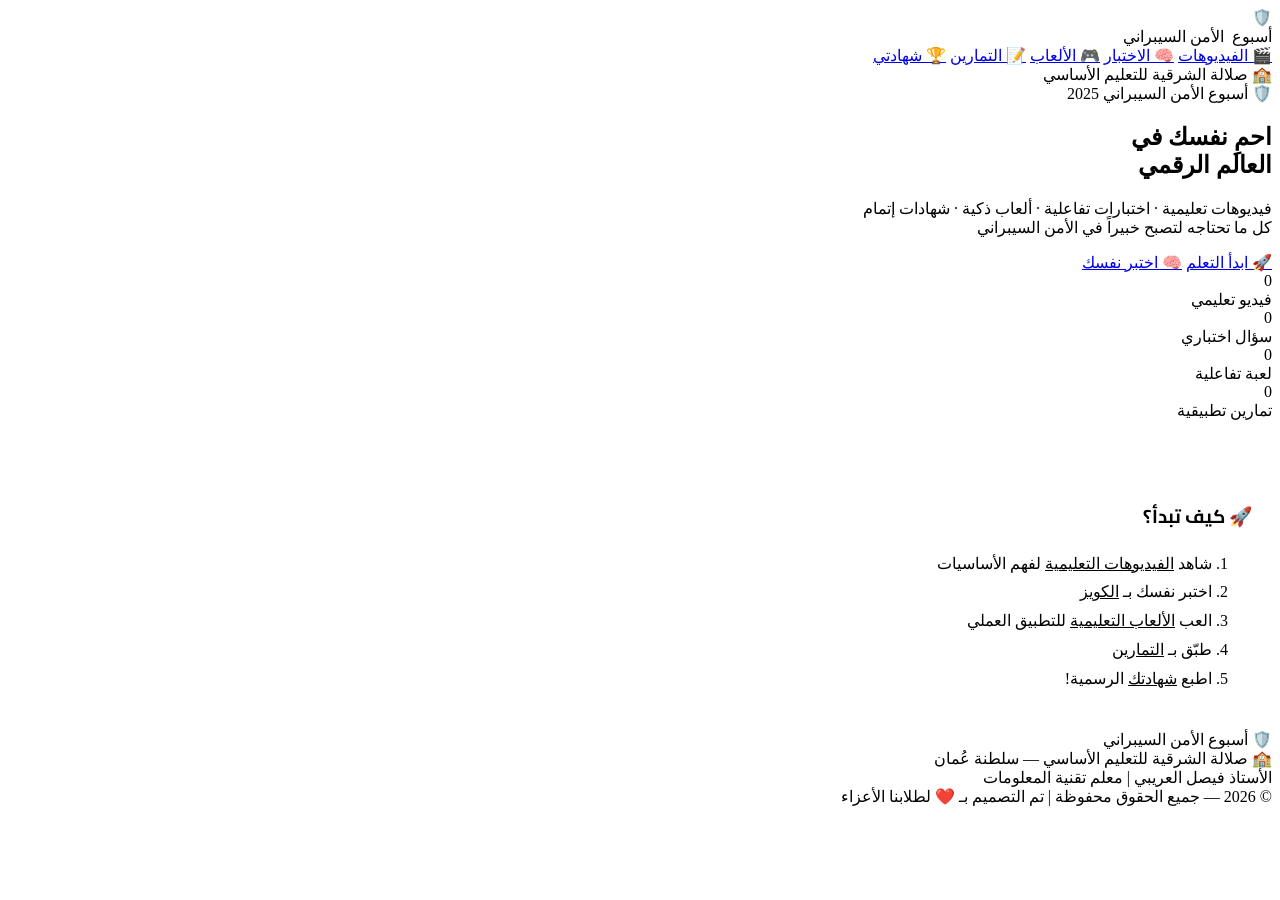
==== index.html @ 2f7398b1 "Create index.html" ====
<!DOCTYPE html>
<html lang="ar" dir="rtl">
<head>
<meta charset="UTF-8">
<meta name="viewport" content="width=device-width, initial-scale=1.0">
<title>أسبوع الأمن السيبراني | صلالة الشرقية للتعليم الأساسي</title>
<link href="https://fonts.googleapis.com/css2?family=Cairo:wght@300;400;600;700;900&family=Tajawal:wght@300;400;500;700;800&display=swap" rel="stylesheet">
<link rel="stylesheet" href="css/style.css">
</head>
<body>

<!-- MATRIX BACKGROUND -->
<div id="matrix-bg"></div>

<!-- NAV -->
<nav>
  <div class="nav-brand">
    <div class="nav-icon">🛡️</div>
    أسبوع <span style="color:var(--green);margin-right:4px"> الأمن السيبراني</span>
  </div>
  <div class="nav-links">
    <a href="pages/videos.html">🎬 الفيديوهات</a>
    <a href="pages/quiz.html">🧠 الاختبار</a>
    <a href="pages/games.html">🎮 الألعاب</a>
    <a href="pages/exercises.html">📝 التمارين</a>
    <a href="pages/certificate.html">🏆 شهادتي</a>
  </div>
  <div class="nav-school">🏫 صلالة الشرقية للتعليم الأساسي</div>
</nav>

<!-- HERO / LANDING -->
<section class="hero">
  <div style="position:relative;z-index:2">
    <div class="hero-badge">🛡️ أسبوع الأمن السيبراني 2025</div>
    <h1>احمِ نفسك في<br><span>العالم الرقمي</span></h1>
    <p class="hero-sub">فيديوهات تعليمية · اختبارات تفاعلية · ألعاب ذكية · شهادات إتمام<br>كل ما تحتاجه لتصبح خبيراً في الأمن السيبراني</p>
    <div class="hero-btns">
      <a href="pages/videos.html" class="btn-primary">🚀 ابدأ التعلم</a>
      <a href="pages/quiz.html" class="btn-secondary">🧠 اختبر نفسك</a>
    </div>
    <div class="hero-stats">
      <div class="stat-box">
        <div class="stat-num" data-target="6">0</div>
        <div class="stat-lbl">فيديو تعليمي</div>
      </div>
      <div class="stat-box">
        <div class="stat-num" data-target="10">0</div>
        <div class="stat-lbl">سؤال اختباري</div>
      </div>
      <div class="stat-box">
        <div class="stat-num" data-target="4">0</div>
        <div class="stat-lbl">لعبة تفاعلية</div>
      </div>
      <div class="stat-box">
        <div class="stat-num" data-target="3">0</div>
        <div class="stat-lbl">تمارين تطبيقية</div>
      </div>
    </div>
    <div style="margin-top:40px;padding:20px;background:var(--card);border:1px solid var(--border);border-radius:var(--r);max-width:800px">
      <h3 style="font-family:'Cairo',sans-serif;font-weight:700;margin-bottom:16px;color:var(--cyan)">🚀 كيف تبدأ؟</h3>
      <ol style="text-align:right;font-size:1rem;color:var(--text2);line-height:1.8">
        <li>شاهد <a href="pages/videos.html" style="color:var(--cyan)">الفيديوهات التعليمية</a> لفهم الأساسيات</li>
        <li>اختبر نفسك بـ <a href="pages/quiz.html" style="color:var(--green)">الكويز</a></li>
        <li>العب <a href="pages/games.html" style="color:var(--orange)">الألعاب التعليمية</a> للتطبيق العملي</li>
        <li>طبّق بـ <a href="pages/exercises.html" style="color:var(--purple)">التمارين</a></li>
        <li>اطبع <a href="pages/certificate.html" style="color:var(--yellow)">شهادتك</a> الرسمية!</li>
      </ol>
    </div>
  </div>
</section>

<!-- FOOTER -->
<footer>
  <div class="footer-logo">🛡️ أسبوع <span>الأمن السيبراني</span></div>
  <div class="footer-school">🏫 صلالة الشرقية للتعليم الأساسي — سلطنة عُمان</div>
  <div class="footer-teacher">الأستاذ فيصل العريبي | معلم تقنية المعلومات</div>
  <div class="footer-copy">© 2026 — جميع الحقوق محفوظة | تم التصميم بـ ❤️ لطلابنا الأعزاء</div>
</footer>

<script src="js/main.js"></script>
</body>
</html>
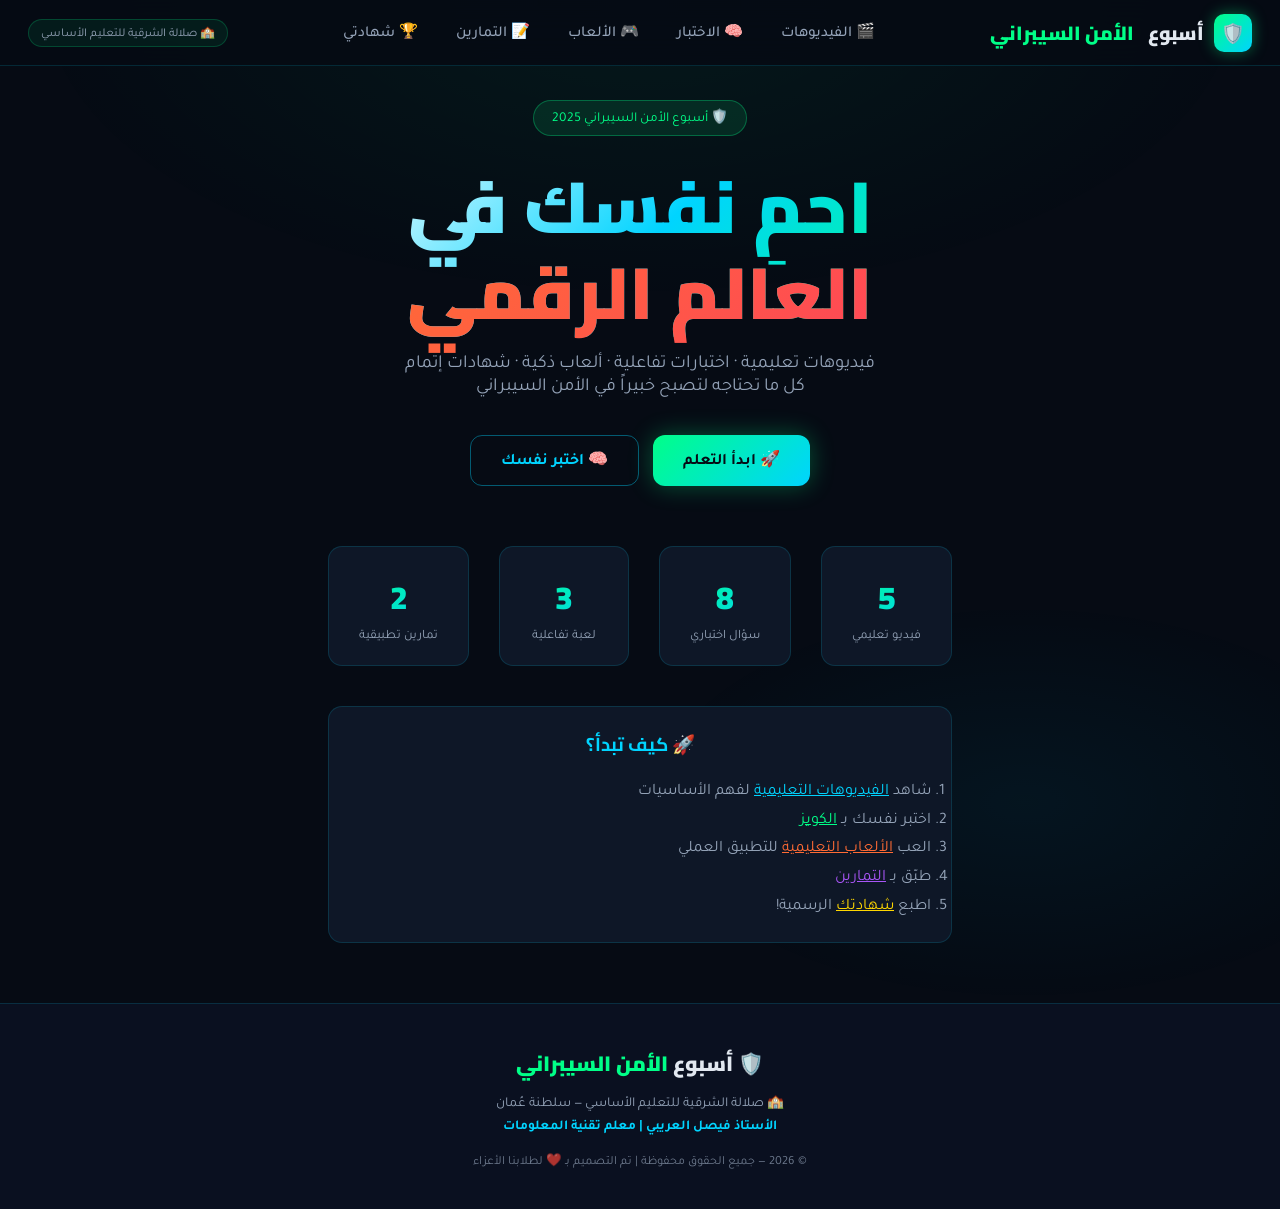
==== commit 011c7d7d: "Create index.html" ====
--- a/index.html
+++ b/index.html
@@ -19,13 +19,17 @@
     <div class="nav-icon">🛡️</div>
     أسبوع <span style="color:var(--green);margin-right:4px"> الأمن السيبراني</span>
   </div>
-  <div class="nav-links">
+
+  <button class="nav-hamburger" id="navToggle">☰</button>
+
+  <div class="nav-links" id="navLinks">
     <a href="pages/videos.html">🎬 الفيديوهات</a>
     <a href="pages/quiz.html">🧠 الاختبار</a>
     <a href="pages/games.html">🎮 الألعاب</a>
     <a href="pages/exercises.html">📝 التمارين</a>
     <a href="pages/certificate.html">🏆 شهادتي</a>
   </div>
+
   <div class="nav-school">🏫 صلالة الشرقية للتعليم الأساسي</div>
 </nav>
 
--- a/css/style.css
+++ b/css/style.css
@@ -0,0 +1,659 @@
+:root {
+  --bg: #060b14;
+  --bg2: #0a1020;
+  --bg3: #0f1929;
+  --card: rgba(15,25,41,0.95);
+  --green: #00ff88;
+  --cyan: #00d4ff;
+  --orange: #ff6b35;
+  --red: #ff4757;
+  --purple: #a855f7;
+  --yellow: #ffd700;
+  --text: #e2e8f0;
+  --text2: #94a3b8;
+  --border: rgba(0,212,255,0.15);
+  --r: 14px;
+}
+*{margin:0;padding:0;box-sizing:border-box}
+html{scroll-behavior:smooth}
+body{
+  background:var(--bg);
+  color:var(--text);
+  font-family:'Tajawal',sans-serif;
+  overflow-x:hidden;
+  min-height:100vh;
+}
+::-webkit-scrollbar{width:5px}
+::-webkit-scrollbar-track{background:var(--bg)}
+::-webkit-scrollbar-thumb{background:var(--cyan);border-radius:3px}
+
+/* ── MATRIX BACKGROUND ── */
+#matrix-bg{
+  position:fixed;inset:0;z-index:0;
+  overflow:hidden;pointer-events:none;
+}
+.matrix-col{
+  position:absolute;top:-100%;
+  font-family:monospace;font-size:14px;
+  color:rgba(0,255,136,0.15);
+  animation:matrix-fall linear infinite;
+  letter-spacing:2px;
+  writing-mode:vertical-lr;
+}
+@keyframes matrix-fall{
+  0%{top:-100%}
+  100%{top:110%}
+}
+
+/* ── PARTICLES ── */
+.particle{
+  position:fixed;border-radius:50%;pointer-events:none;z-index:1;
+  animation:float-particle linear infinite;
+}
+@keyframes float-particle{
+  0%{transform:translateY(100vh) rotate(0deg);opacity:0}
+  10%{opacity:1}
+  90%{opacity:1}
+  100%{transform:translateY(-100px) rotate(720deg);opacity:0}
+}
+
+/* ── NAVBAR ── */
+nav{
+  position:fixed;top:0;left:0;right:0;z-index:999;
+  display:flex;align-items:center;justify-content:space-between;
+  padding:0 28px;height:66px;
+  background:rgba(6,11,20,0.92);
+  backdrop-filter:blur(20px);
+  border-bottom:1px solid var(--border);
+}
+.nav-brand{
+  display:flex;align-items:center;gap:10px;
+  font-family:'Cairo',sans-serif;font-weight:900;font-size:1.2rem;
+}
+.nav-icon{
+  width:38px;height:38px;border-radius:10px;
+  background:linear-gradient(135deg,var(--green),var(--cyan));
+  display:flex;align-items:center;justify-content:center;
+  font-size:1.2rem;
+  box-shadow:0 0 15px rgba(0,255,136,0.4);
+}
+.nav-links{display:flex;gap:6px;align-items:center;flex-wrap:wrap}
+.nav-links a{
+  color:var(--text2);text-decoration:none;
+  padding:8px 16px;border-radius:8px;
+  font-size:.95rem;font-weight:500;
+  transition:.2s;
+}
+.nav-links a:hover{color:var(--cyan);background:rgba(0,212,255,0.08)}
+.nav-school{
+  font-size:.75rem;color:var(--text2);
+  background:rgba(0,255,136,0.07);
+  border:1px solid rgba(0,255,136,0.2);
+  padding:5px 12px;border-radius:20px;
+}
+
+/* ── HAMBURGER ── */
+.nav-hamburger{
+  display:none;
+  background:none;
+  border:1.5px solid rgba(0,212,255,0.3);
+  color:var(--cyan);
+  font-size:1.4rem;
+  cursor:pointer;
+  padding:4px 12px;
+  border-radius:8px;
+  transition:.2s;
+  z-index:1000;
+  line-height:1;
+}
+.nav-hamburger:hover{background:rgba(0,212,255,0.08)}
+
+/* ── HERO ── */
+.hero{
+  position:relative;z-index:2;
+  min-height:100vh;
+  display:flex;align-items:center;justify-content:center;
+  text-align:center;padding:100px 20px 60px;
+  background:
+    radial-gradient(ellipse 80% 50% at 50% 0%, rgba(0,255,136,0.06) 0%, transparent 60%),
+    radial-gradient(ellipse 60% 40% at 80% 80%, rgba(0,212,255,0.05) 0%, transparent 50%);
+}
+.hero-badge{
+  display:inline-flex;align-items:center;gap:8px;
+  background:rgba(0,255,136,0.1);
+  border:1px solid rgba(0,255,136,0.3);
+  padding:7px 18px;border-radius:30px;
+  font-size:.85rem;color:var(--green);
+  margin-bottom:28px;
+  animation:pulse-badge 2s ease infinite;
+}
+@keyframes pulse-badge{
+  0%,100%{box-shadow:0 0 0 0 rgba(0,255,136,0.3)}
+  50%{box-shadow:0 0 0 8px rgba(0,255,136,0)}
+}
+.hero h1{
+  font-family:'Cairo',sans-serif;font-weight:900;
+  font-size:clamp(2.2rem,6vw,4.5rem);
+  line-height:1.2;margin-bottom:16px;
+  background:linear-gradient(135deg,#fff 0%,var(--cyan) 50%,var(--green) 100%);
+  -webkit-background-clip:text;-webkit-text-fill-color:transparent;
+  background-clip:text;
+}
+.hero h1 span{
+  background:linear-gradient(135deg,var(--orange),var(--red));
+  -webkit-background-clip:text;-webkit-text-fill-color:transparent;
+  background-clip:text;
+}
+.hero-sub{
+  font-size:1.15rem;color:var(--text2);max-width:600px;margin:0 auto 36px;
+}
+.hero-btns{display:flex;gap:14px;justify-content:center;flex-wrap:wrap;margin-bottom:60px}
+.btn-primary{
+  background:linear-gradient(135deg,var(--green),var(--cyan));
+  color:#060b14;font-weight:700;font-size:1rem;
+  padding:13px 30px;border-radius:12px;border:none;cursor:pointer;
+  text-decoration:none;display:inline-flex;align-items:center;gap:8px;
+  transition:.25s;box-shadow:0 0 25px rgba(0,255,136,0.3);
+}
+.btn-primary:hover{transform:translateY(-2px);box-shadow:0 0 40px rgba(0,255,136,0.5)}
+.btn-secondary{
+  background:transparent;color:var(--cyan);font-weight:600;font-size:1rem;
+  padding:13px 30px;border-radius:12px;
+  border:1.5px solid rgba(0,212,255,0.4);cursor:pointer;
+  text-decoration:none;display:inline-flex;align-items:center;gap:8px;
+  transition:.25s;
+}
+.btn-secondary:hover{background:rgba(0,212,255,0.08);transform:translateY(-2px)}
+
+/* ── STATS ── */
+.hero-stats{
+  display:flex;gap:30px;justify-content:center;flex-wrap:wrap;
+}
+.stat-box{
+  background:var(--card);border:1px solid var(--border);
+  border-radius:var(--r);padding:20px 30px;text-align:center;
+  min-width:130px;
+}
+.stat-num{
+  font-family:'Cairo',sans-serif;font-weight:900;font-size:2rem;
+  background:linear-gradient(135deg,var(--green),var(--cyan));
+  -webkit-background-clip:text;-webkit-text-fill-color:transparent;
+  background-clip:text;
+}
+.stat-lbl{font-size:.8rem;color:var(--text2);margin-top:2px}
+
+/* ── SECTIONS ── */
+section{position:relative;z-index:2;padding:80px 20px}
+.container{max-width:1100px;margin:0 auto}
+.section-header{text-align:center;margin-bottom:50px}
+.section-tag{
+  display:inline-block;font-size:.8rem;font-weight:600;
+  padding:5px 14px;border-radius:20px;margin-bottom:12px;
+}
+.tag-green{color:var(--green);background:rgba(0,255,136,0.1);border:1px solid rgba(0,255,136,0.25)}
+.tag-cyan{color:var(--cyan);background:rgba(0,212,255,0.1);border:1px solid rgba(0,212,255,0.25)}
+.tag-orange{color:var(--orange);background:rgba(255,107,53,0.1);border:1px solid rgba(255,107,53,0.25)}
+.tag-purple{color:var(--purple);background:rgba(168,85,247,0.1);border:1px solid rgba(168,85,247,0.25)}
+.tag-yellow{color:var(--yellow);background:rgba(255,215,0,0.1);border:1px solid rgba(255,215,0,0.25)}
+
+.section-title{
+  font-family:'Cairo',sans-serif;font-weight:900;
+  font-size:clamp(1.6rem,3.5vw,2.4rem);
+  margin-bottom:10px;
+}
+.section-sub{color:var(--text2);font-size:1rem;max-width:550px;margin:0 auto}
+
+/* ── VIDEOS ── */
+.videos-grid{
+  display:grid;grid-template-columns:repeat(auto-fill,minmax(300px,1fr));gap:20px;
+}
+.video-card{
+  background:var(--card);border:1px solid var(--border);
+  border-radius:var(--r);overflow:hidden;
+  transition:.3s;cursor:pointer;
+}
+.video-card:hover{transform:translateY(-5px);border-color:var(--cyan);box-shadow:0 10px 40px rgba(0,212,255,0.15)}
+.video-thumb{
+  position:relative;padding-top:56.25%;overflow:hidden;
+  background:linear-gradient(135deg,#0a1528,#0d2040);
+}
+.video-thumb-inner{
+  position:absolute;inset:0;display:flex;align-items:center;justify-content:center;
+  font-size:3.5rem;flex-direction:column;gap:10px;
+}
+.play-btn{
+  width:54px;height:54px;border-radius:50%;
+  background:rgba(0,255,136,0.9);
+  display:flex;align-items:center;justify-content:center;
+  font-size:1.2rem;color:#060b14;
+  transition:.2s;box-shadow:0 0 20px rgba(0,255,136,0.4);
+}
+.video-card:hover .play-btn{transform:scale(1.1);box-shadow:0 0 35px rgba(0,255,136,0.6)}
+.video-duration{
+  position:absolute;bottom:10px;left:10px;
+  background:rgba(0,0,0,0.8);color:#fff;
+  font-size:.75rem;padding:3px 8px;border-radius:5px;
+}
+.video-grade{
+  position:absolute;top:10px;right:10px;
+  font-size:.72rem;font-weight:700;padding:4px 10px;border-radius:20px;
+}
+.grade5{background:rgba(255,107,53,0.25);color:var(--orange);border:1px solid rgba(255,107,53,0.4)}
+.grade7{background:rgba(0,212,255,0.2);color:var(--cyan);border:1px solid rgba(0,212,255,0.4)}
+.grade9{background:rgba(168,85,247,0.2);color:var(--purple);border:1px solid rgba(168,85,247,0.4)}
+
+.video-info{padding:16px}
+.video-title{font-weight:700;font-size:.95rem;margin-bottom:6px;line-height:1.5}
+.video-meta{display:flex;align-items:center;gap:10px;font-size:.8rem;color:var(--text2)}
+.video-progress{
+  height:3px;background:rgba(255,255,255,0.08);border-radius:2px;margin-top:12px;
+}
+.video-progress-bar{height:100%;border-radius:2px;background:linear-gradient(90deg,var(--green),var(--cyan))}
+
+/* ── VIDEO MODAL ── */
+.modal-overlay{
+  display:none;
+  position:fixed;inset:0;
+  background:rgba(0,0,0,0.85);
+  z-index:9999;
+  align-items:center;
+  justify-content:center;
+  padding:20px;
+}
+.modal-overlay.active{display:flex}
+.modal-box{
+  background:var(--bg2);
+  border:1px solid var(--border);
+  border-radius:20px;
+  width:100%;
+  max-width:760px;
+  overflow:hidden;
+  max-height:90vh;
+  overflow-y:auto;
+}
+.modal-header{
+  display:flex;align-items:center;justify-content:space-between;
+  padding:16px 20px;
+  border-bottom:1px solid var(--border);
+  position:sticky;top:0;
+  background:var(--bg2);
+  z-index:2;
+}
+.modal-title{font-weight:700;font-size:1rem}
+.modal-close{
+  background:rgba(255,71,87,0.15);border:none;color:var(--red);
+  width:32px;height:32px;border-radius:8px;cursor:pointer;font-size:1rem;
+  display:flex;align-items:center;justify-content:center;
+  flex-shrink:0;
+}
+.modal-close:hover{background:rgba(255,71,87,0.3)}
+.modal-video{
+  background:#000;
+  line-height:0;
+  overflow:hidden;
+}
+.modal-video iframe{
+  width:100%;
+  height:430px;
+  display:block;
+  border:none;
+}
+.modal-body{padding:14px 20px}
+
+/* ── QUIZ ── */
+.quiz-wrapper{max-width:700px;margin:0 auto}
+.quiz-progress-bar-wrap{
+  background:rgba(255,255,255,0.07);border-radius:10px;height:8px;margin-bottom:30px;overflow:hidden;
+}
+.quiz-progress-fill{
+  height:100%;border-radius:10px;
+  background:linear-gradient(90deg,var(--green),var(--cyan));
+  transition:.4s ease;
+}
+.quiz-q-counter{font-size:.85rem;color:var(--text2);margin-bottom:8px;text-align:center}
+.quiz-question{
+  background:var(--card);border:1px solid var(--border);
+  border-radius:20px;padding:30px;
+}
+.quiz-q-text{
+  font-family:'Cairo',sans-serif;font-weight:700;font-size:1.15rem;
+  line-height:1.6;margin-bottom:24px;text-align:center;
+}
+.quiz-q-emoji{font-size:2.5rem;text-align:center;margin-bottom:14px}
+.quiz-options{display:grid;grid-template-columns:1fr 1fr;gap:12px}
+.quiz-opt{
+  background:rgba(255,255,255,0.04);border:1.5px solid rgba(255,255,255,0.1);
+  border-radius:12px;padding:14px 18px;
+  font-size:.95rem;font-weight:500;cursor:pointer;
+  transition:.2s;text-align:right;
+  display:flex;align-items:center;gap:10px;
+}
+.quiz-opt:hover:not(:disabled){
+  border-color:var(--cyan);background:rgba(0,212,255,0.08);
+  transform:translateY(-2px);
+}
+.quiz-opt.correct{border-color:var(--green)!important;background:rgba(0,255,136,0.12)!important;color:var(--green)}
+.quiz-opt.wrong{border-color:var(--red)!important;background:rgba(255,71,87,0.12)!important;color:var(--red)}
+.quiz-opt:disabled{cursor:default}
+.quiz-feedback{
+  text-align:center;margin-top:20px;padding:14px;
+  border-radius:12px;font-weight:600;display:none;
+}
+.quiz-feedback.show{display:block}
+.quiz-feedback.ok{background:rgba(0,255,136,0.1);color:var(--green);border:1px solid rgba(0,255,136,0.3)}
+.quiz-feedback.bad{background:rgba(255,71,87,0.1);color:var(--red);border:1px solid rgba(255,71,87,0.3)}
+.quiz-nav{display:flex;justify-content:space-between;margin-top:24px;gap:12px}
+.quiz-nav button{
+  flex:1;padding:12px;border-radius:10px;border:none;cursor:pointer;
+  font-family:'Tajawal',sans-serif;font-weight:700;font-size:.95rem;
+  transition:.2s;
+}
+.btn-next{background:linear-gradient(135deg,var(--green),var(--cyan));color:#060b14}
+.btn-next:hover{transform:translateY(-2px);box-shadow:0 5px 20px rgba(0,255,136,0.3)}
+.quiz-score-box{
+  background:var(--card);border:1px solid var(--border);
+  border-radius:20px;padding:40px;text-align:center;display:none;
+}
+.quiz-score-box.show{display:block}
+.score-circle{
+  width:120px;height:120px;border-radius:50%;
+  border:4px solid var(--green);
+  display:flex;flex-direction:column;align-items:center;justify-content:center;
+  margin:0 auto 20px;
+  box-shadow:0 0 30px rgba(0,255,136,0.3);
+}
+.score-num{font-size:2.2rem;font-weight:900;color:var(--green)}
+.score-total{font-size:.85rem;color:var(--text2)}
+.score-msg{font-size:1.1rem;font-weight:700;margin-bottom:8px}
+.score-sub{font-size:.9rem;color:var(--text2);margin-bottom:24px}
+
+/* ── GAME ── */
+.game-section{background:linear-gradient(180deg,var(--bg) 0%,var(--bg2) 100%)}
+.game-grid{display:grid;grid-template-columns:repeat(auto-fill,minmax(260px,1fr));gap:18px}
+.game-card{
+  background:var(--card);border:1px solid var(--border);
+  border-radius:var(--r);padding:24px;text-align:center;
+  cursor:pointer;transition:.3s;
+}
+.game-card:hover{transform:translateY(-5px)}
+.game-card.green-hover:hover{border-color:var(--green);box-shadow:0 8px 30px rgba(0,255,136,0.15)}
+.game-card.cyan-hover:hover{border-color:var(--cyan);box-shadow:0 8px 30px rgba(0,212,255,0.15)}
+.game-card.orange-hover:hover{border-color:var(--orange);box-shadow:0 8px 30px rgba(255,107,53,0.15)}
+.game-card.purple-hover:hover{border-color:var(--purple);box-shadow:0 8px 30px rgba(168,85,247,0.15)}
+.game-icon{font-size:3rem;margin-bottom:14px}
+.game-title{font-family:'Cairo',sans-serif;font-weight:700;font-size:1.05rem;margin-bottom:8px}
+.game-desc{font-size:.85rem;color:var(--text2);line-height:1.6;margin-bottom:16px}
+.game-badge{
+  display:inline-block;font-size:.75rem;font-weight:600;
+  padding:4px 12px;border-radius:20px;
+}
+
+/* ── MATCH GAME ── */
+.match-game{max-width:800px;margin:0 auto;display:none}
+.match-game.active{display:block}
+.match-instructions{
+  text-align:center;color:var(--text2);margin-bottom:24px;font-size:.9rem;
+}
+.match-grid{display:grid;grid-template-columns:1fr 1fr;gap:30px}
+.match-col h4{
+  font-family:'Cairo',sans-serif;font-weight:700;
+  margin-bottom:14px;font-size:.95rem;
+  text-align:center;padding:8px;border-radius:8px;
+}
+.match-col:first-child h4{background:rgba(0,255,136,0.08);color:var(--green)}
+.match-col:last-child h4{background:rgba(0,212,255,0.08);color:var(--cyan)}
+.match-item{
+  background:rgba(255,255,255,0.04);border:1.5px solid rgba(255,255,255,0.1);
+  border-radius:10px;padding:12px 16px;margin-bottom:10px;
+  cursor:pointer;transition:.2s;font-size:.9rem;text-align:center;
+}
+.match-item:hover{border-color:var(--cyan);background:rgba(0,212,255,0.07)}
+.match-item.selected{border-color:var(--yellow);background:rgba(255,215,0,0.1);color:var(--yellow)}
+.match-item.matched{border-color:var(--green);background:rgba(0,255,136,0.1);color:var(--green);cursor:default}
+.match-item.wrong-flash{border-color:var(--red);background:rgba(255,71,87,0.1);animation:flash .3s}
+@keyframes flash{0%,100%{opacity:1}50%{opacity:.4}}
+.match-score{text-align:center;margin-top:20px;font-size:1rem;color:var(--text2)}
+.match-score span{color:var(--green);font-weight:700}
+
+/* ── EXERCISES ── */
+.exercises-list{display:flex;flex-direction:column;gap:16px;max-width:750px;margin:0 auto}
+.exercise-card{
+  background:var(--card);border:1px solid var(--border);
+  border-radius:var(--r);overflow:hidden;
+}
+.exercise-header{
+  display:flex;align-items:center;gap:14px;padding:18px 20px;cursor:pointer;transition:.2s;
+}
+.exercise-header:hover{background:rgba(255,255,255,0.03)}
+.exercise-num{
+  width:36px;height:36px;border-radius:10px;flex-shrink:0;
+  display:flex;align-items:center;justify-content:center;
+  font-weight:700;font-size:.9rem;
+}
+.exercise-info{flex:1}
+.exercise-title{font-weight:700;font-size:.95rem;margin-bottom:3px}
+.exercise-type{font-size:.78rem;color:var(--text2)}
+.exercise-arrow{font-size:.9rem;color:var(--text2);transition:.3s}
+.exercise-card.open .exercise-arrow{transform:rotate(90deg)}
+.exercise-body{display:none;padding:0 20px 20px;border-top:1px solid var(--border)}
+.exercise-card.open .exercise-body{display:block}
+
+.drag-instruction{font-size:.85rem;color:var(--text2);margin:16px 0 12px;text-align:center}
+.drag-items{display:flex;flex-wrap:wrap;gap:8px;justify-content:center;margin-bottom:20px}
+.drag-item{
+  background:rgba(0,212,255,0.1);border:1.5px solid rgba(0,212,255,0.3);
+  color:var(--cyan);border-radius:8px;padding:7px 14px;
+  font-size:.85rem;cursor:grab;transition:.2s;user-select:none;
+}
+.drag-item:hover{background:rgba(0,212,255,0.18);transform:scale(1.05)}
+.drag-item.dragging{opacity:.4;cursor:grabbing}
+.drop-zones{display:flex;flex-direction:column;gap:10px}
+.drop-zone{
+  border:1.5px dashed rgba(255,255,255,0.15);border-radius:10px;
+  padding:12px 16px;min-height:50px;
+  display:flex;align-items:center;gap:10px;
+  transition:.2s;font-size:.9rem;
+}
+.drop-zone.drag-over{border-color:var(--cyan);background:rgba(0,212,255,0.06)}
+.drop-zone.correct-drop{border-color:var(--green);background:rgba(0,255,136,0.07)}
+.drop-zone.wrong-drop{border-color:var(--red);background:rgba(255,71,87,0.07)}
+.drop-label{color:var(--text2);font-size:.85rem;min-width:120px}
+.drop-slot{
+  flex:1;border:1px dashed rgba(255,255,255,0.1);border-radius:6px;
+  min-height:36px;display:flex;align-items:center;padding:0 10px;
+  color:var(--text2);font-size:.85rem;
+}
+.drop-slot .drag-item{cursor:default;margin:0}
+
+.fill-blank-row{display:flex;align-items:center;flex-wrap:wrap;gap:8px;margin-bottom:14px;font-size:.95rem}
+.blank-input{
+  background:rgba(255,255,255,0.06);border:1.5px solid rgba(255,255,255,0.15);
+  color:var(--text);border-radius:8px;padding:6px 12px;
+  font-family:'Tajawal',sans-serif;font-size:.9rem;width:140px;text-align:center;
+  transition:.2s;
+}
+.blank-input:focus{outline:none;border-color:var(--cyan)}
+.blank-input.correct{border-color:var(--green);background:rgba(0,255,136,0.08)}
+.blank-input.wrong{border-color:var(--red);background:rgba(255,71,87,0.08)}
+
+.check-btn{
+  background:linear-gradient(135deg,var(--cyan),var(--purple));
+  color:#fff;border:none;padding:10px 22px;border-radius:10px;
+  font-family:'Tajawal',sans-serif;font-weight:700;cursor:pointer;
+  font-size:.9rem;margin-top:14px;transition:.2s;display:block;
+}
+.check-btn:hover{transform:translateY(-2px);box-shadow:0 5px 20px rgba(0,212,255,0.3)}
+.exercise-result{
+  margin-top:12px;padding:10px 14px;border-radius:8px;
+  font-size:.88rem;font-weight:600;display:none;
+}
+.exercise-result.show{display:block}
+.exercise-result.ok{background:rgba(0,255,136,0.1);color:var(--green);border:1px solid rgba(0,255,136,0.3)}
+.exercise-result.bad{background:rgba(255,71,87,0.1);color:var(--red);border:1px solid rgba(255,71,87,0.3)}
+
+/* ── CERTIFICATE ── */
+.cert-section{background:radial-gradient(ellipse 80% 60% at 50% 50%,rgba(0,255,136,0.04),transparent)}
+.cert-form-wrapper{max-width:500px;margin:0 auto 40px}
+.cert-form{
+  background:var(--card);border:1px solid var(--border);
+  border-radius:20px;padding:30px;
+}
+.cert-form h3{font-family:'Cairo',sans-serif;font-weight:700;margin-bottom:20px;text-align:center}
+.form-group{margin-bottom:16px}
+.form-group label{display:block;font-size:.85rem;color:var(--text2);margin-bottom:7px;font-weight:500}
+.form-group input,.form-group select{
+  width:100%;background:rgba(255,255,255,0.05);
+  border:1.5px solid rgba(255,255,255,0.12);
+  color:var(--text);border-radius:10px;padding:11px 14px;
+  font-family:'Tajawal',sans-serif;font-size:.95rem;transition:.2s;
+}
+.form-group input:focus,.form-group select:focus{
+  outline:none;border-color:var(--green);background:rgba(0,255,136,0.04);
+}
+.form-group select option{background:var(--bg2);color:var(--text)}
+.generate-btn{
+  width:100%;background:linear-gradient(135deg,var(--green),var(--cyan));
+  color:#060b14;border:none;padding:13px;border-radius:12px;
+  font-family:'Cairo',sans-serif;font-weight:900;font-size:1rem;cursor:pointer;
+  transition:.2s;margin-top:8px;
+}
+.generate-btn:hover{transform:translateY(-2px);box-shadow:0 8px 30px rgba(0,255,136,0.3)}
+
+/* ── CERTIFICATE DESIGN ── */
+.certificate-preview{display:none;max-width:780px;margin:0 auto}
+.certificate-preview.show{display:block}
+#cert-canvas-wrap{
+  background:linear-gradient(135deg,#020810,#050f20);
+  border:2px solid rgba(0,255,136,0.3);
+  border-radius:20px;padding:40px;text-align:center;
+  position:relative;overflow:hidden;
+  box-shadow:0 0 60px rgba(0,255,136,0.1);
+  margin-bottom:20px;
+}
+#cert-canvas-wrap::before{
+  content:'';position:absolute;inset:0;
+  background:
+    radial-gradient(ellipse 50% 40% at 50% 0%,rgba(0,255,136,0.08),transparent),
+    radial-gradient(ellipse 40% 30% at 100% 100%,rgba(0,212,255,0.06),transparent);
+  pointer-events:none;
+}
+.cert-corner{position:absolute;width:60px;height:60px;border-color:rgba(0,255,136,0.4);border-style:solid}
+.cert-corner.tl{top:15px;right:15px;border-width:2px 0 0 2px}
+.cert-corner.tr{top:15px;left:15px;border-width:2px 2px 0 0}
+.cert-corner.bl{bottom:15px;right:15px;border-width:0 0 2px 2px}
+.cert-corner.br{bottom:15px;left:15px;border-width:0 2px 2px 0}
+.cert-school-name{font-size:.8rem;color:var(--cyan);letter-spacing:2px;margin-bottom:14px;text-transform:uppercase}
+.cert-logo-big{font-size:3rem;margin-bottom:10px}
+.cert-title-ar{font-family:'Cairo',sans-serif;font-weight:900;font-size:1.1rem;color:var(--text2);margin-bottom:6px}
+.cert-main-title{
+  font-family:'Cairo',sans-serif;font-weight:900;
+  font-size:clamp(1.8rem,4vw,2.8rem);
+  background:linear-gradient(135deg,var(--green),var(--cyan),var(--yellow));
+  -webkit-background-clip:text;-webkit-text-fill-color:transparent;
+  background-clip:text;margin-bottom:20px;
+}
+.cert-divider{width:200px;height:2px;margin:0 auto 20px;background:linear-gradient(90deg,transparent,var(--green),transparent)}
+.cert-presented-to{font-size:.9rem;color:var(--text2);margin-bottom:8px}
+.cert-student-name{
+  font-family:'Cairo',sans-serif;font-weight:900;
+  font-size:clamp(1.6rem,3.5vw,2.4rem);
+  color:#fff;margin-bottom:6px;
+}
+.cert-student-grade{font-size:.9rem;color:var(--text2);margin-bottom:20px}
+.cert-body-text{font-size:.9rem;color:var(--text2);max-width:500px;margin:0 auto 20px;line-height:1.8}
+.cert-topic{
+  display:inline-block;
+  background:rgba(0,255,136,0.1);border:1px solid rgba(0,255,136,0.3);
+  color:var(--green);padding:6px 20px;border-radius:20px;
+  font-weight:600;font-size:.9rem;margin-bottom:24px;
+}
+.cert-footer{
+  display:flex;justify-content:space-between;align-items:flex-end;
+  margin-top:24px;padding-top:20px;border-top:1px solid rgba(255,255,255,0.08);
+  flex-wrap:wrap;gap:14px;
+}
+.cert-seal{
+  width:70px;height:70px;border-radius:50%;
+  border:2px solid rgba(255,215,0,0.4);
+  background:radial-gradient(circle,rgba(255,215,0,0.1),transparent);
+  display:flex;flex-direction:column;align-items:center;justify-content:center;font-size:1.5rem;
+}
+.cert-date{font-size:.8rem;color:var(--text2);text-align:center}
+.cert-teacher{text-align:center}
+.cert-teacher-name{font-weight:700;font-size:.9rem;color:var(--green)}
+.cert-teacher-title{font-size:.75rem;color:var(--text2)}
+.cert-badge-row{display:flex;justify-content:center;gap:16px;margin:16px 0;flex-wrap:wrap}
+.cert-badge{
+  background:rgba(255,255,255,0.05);border:1px solid rgba(255,255,255,0.1);
+  border-radius:8px;padding:8px 14px;font-size:.8rem;
+  display:flex;align-items:center;gap:6px;
+}
+.cert-actions{display:flex;gap:14px;justify-content:center}
+.cert-download-btn{
+  background:linear-gradient(135deg,var(--green),var(--cyan));
+  color:#060b14;border:none;padding:12px 28px;border-radius:10px;
+  font-family:'Tajawal',sans-serif;font-weight:700;cursor:pointer;
+  font-size:.95rem;transition:.2s;display:flex;align-items:center;gap:8px;
+}
+.cert-download-btn:hover{transform:translateY(-2px);box-shadow:0 8px 25px rgba(0,255,136,0.3)}
+.cert-print-btn{
+  background:transparent;color:var(--cyan);
+  border:1.5px solid rgba(0,212,255,0.4);
+  padding:12px 28px;border-radius:10px;
+  font-family:'Tajawal',sans-serif;font-weight:700;cursor:pointer;
+  font-size:.95rem;transition:.2s;display:flex;align-items:center;gap:8px;
+}
+.cert-print-btn:hover{background:rgba(0,212,255,0.08)}
+
+/* ── FOOTER ── */
+footer{
+  position:relative;z-index:2;
+  background:var(--bg2);border-top:1px solid var(--border);
+  padding:40px 20px;text-align:center;
+}
+.footer-logo{font-family:'Cairo',sans-serif;font-weight:900;font-size:1.3rem;margin-bottom:10px}
+.footer-logo span{color:var(--green)}
+.footer-school{font-size:.85rem;color:var(--text2);margin-bottom:6px}
+.footer-teacher{font-size:.85rem;color:var(--cyan);font-weight:600}
+.footer-copy{font-size:.78rem;color:var(--text2);margin-top:16px;opacity:.7}
+
+/* ── UTILITIES ── */
+.hidden{display:none!important}
+.glow-green{box-shadow:0 0 25px rgba(0,255,136,0.2)}
+.fade-in{opacity:0;transform:translateY(24px);transition:.6s ease}
+.fade-in.visible{opacity:1;transform:translateY(0)}
+
+/* ── RESPONSIVE MOBILE ── */
+@media(max-width:768px){
+  nav{padding:0 16px}
+  .nav-school{display:none}
+  .nav-hamburger{display:block}
+  .nav-links{
+    display:none;
+    flex-direction:column;
+    position:fixed;
+    top:66px;right:0;left:0;
+    background:rgba(6,11,20,0.98);
+    backdrop-filter:blur(20px);
+    border-bottom:1px solid var(--border);
+    padding:12px 16px;
+    z-index:998;
+    gap:4px;
+  }
+  .nav-links.open{display:flex}
+  .nav-links a{
+    display:block;
+    padding:12px 16px;
+    border-radius:10px;
+    font-size:1rem;
+    border-bottom:1px solid rgba(255,255,255,0.04);
+  }
+  .nav-links a:last-child{border-bottom:none}
+  .modal-video iframe{height:220px}
+  .modal-box{border-radius:14px}
+  .quiz-options{grid-template-columns:1fr}
+  .match-grid{grid-template-columns:1fr}
+  .cert-footer{justify-content:center;flex-direction:column;gap:20px}
+  .hero-btns{flex-direction:column;align-items:center}
+  .videos-grid{grid-template-columns:1fr}
+}
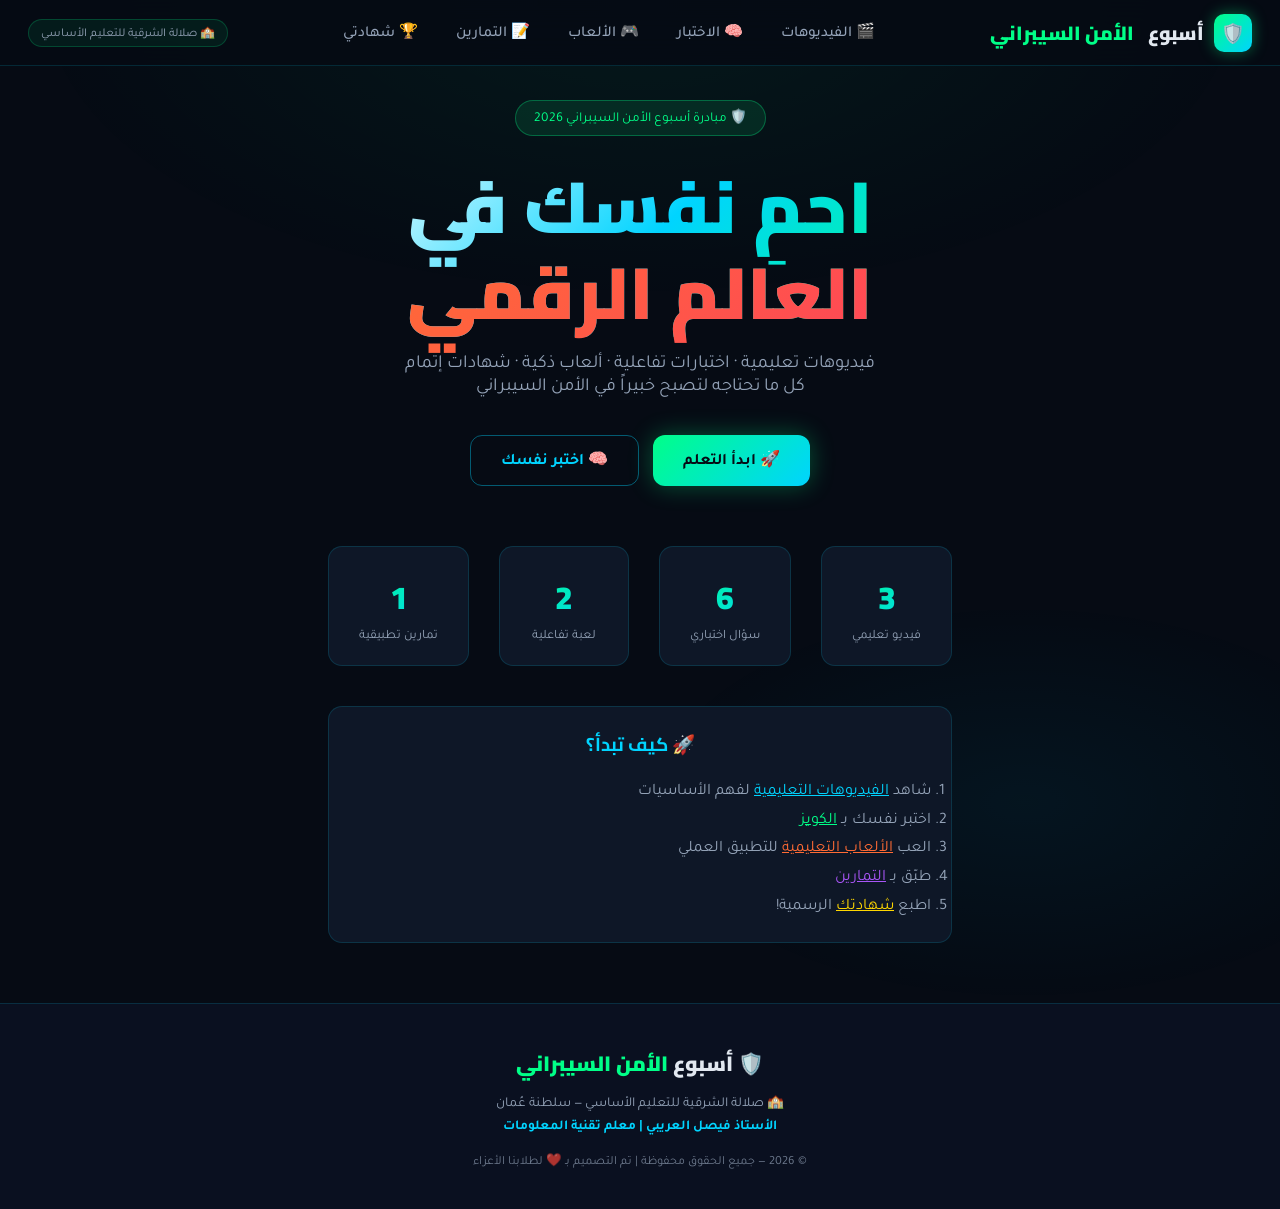
==== commit bcbf8dc1: "Update index.html" ====
--- a/index.html
+++ b/index.html
@@ -36,7 +36,7 @@
 <!-- HERO / LANDING -->
 <section class="hero">
   <div style="position:relative;z-index:2">
-    <div class="hero-badge">🛡️ أسبوع الأمن السيبراني 2025</div>
+    <div class="hero-badge">🛡️ مبادرة  أسبوع الأمن السيبراني 2026</div>
     <h1>احمِ نفسك في<br><span>العالم الرقمي</span></h1>
     <p class="hero-sub">فيديوهات تعليمية · اختبارات تفاعلية · ألعاب ذكية · شهادات إتمام<br>كل ما تحتاجه لتصبح خبيراً في الأمن السيبراني</p>
     <div class="hero-btns">
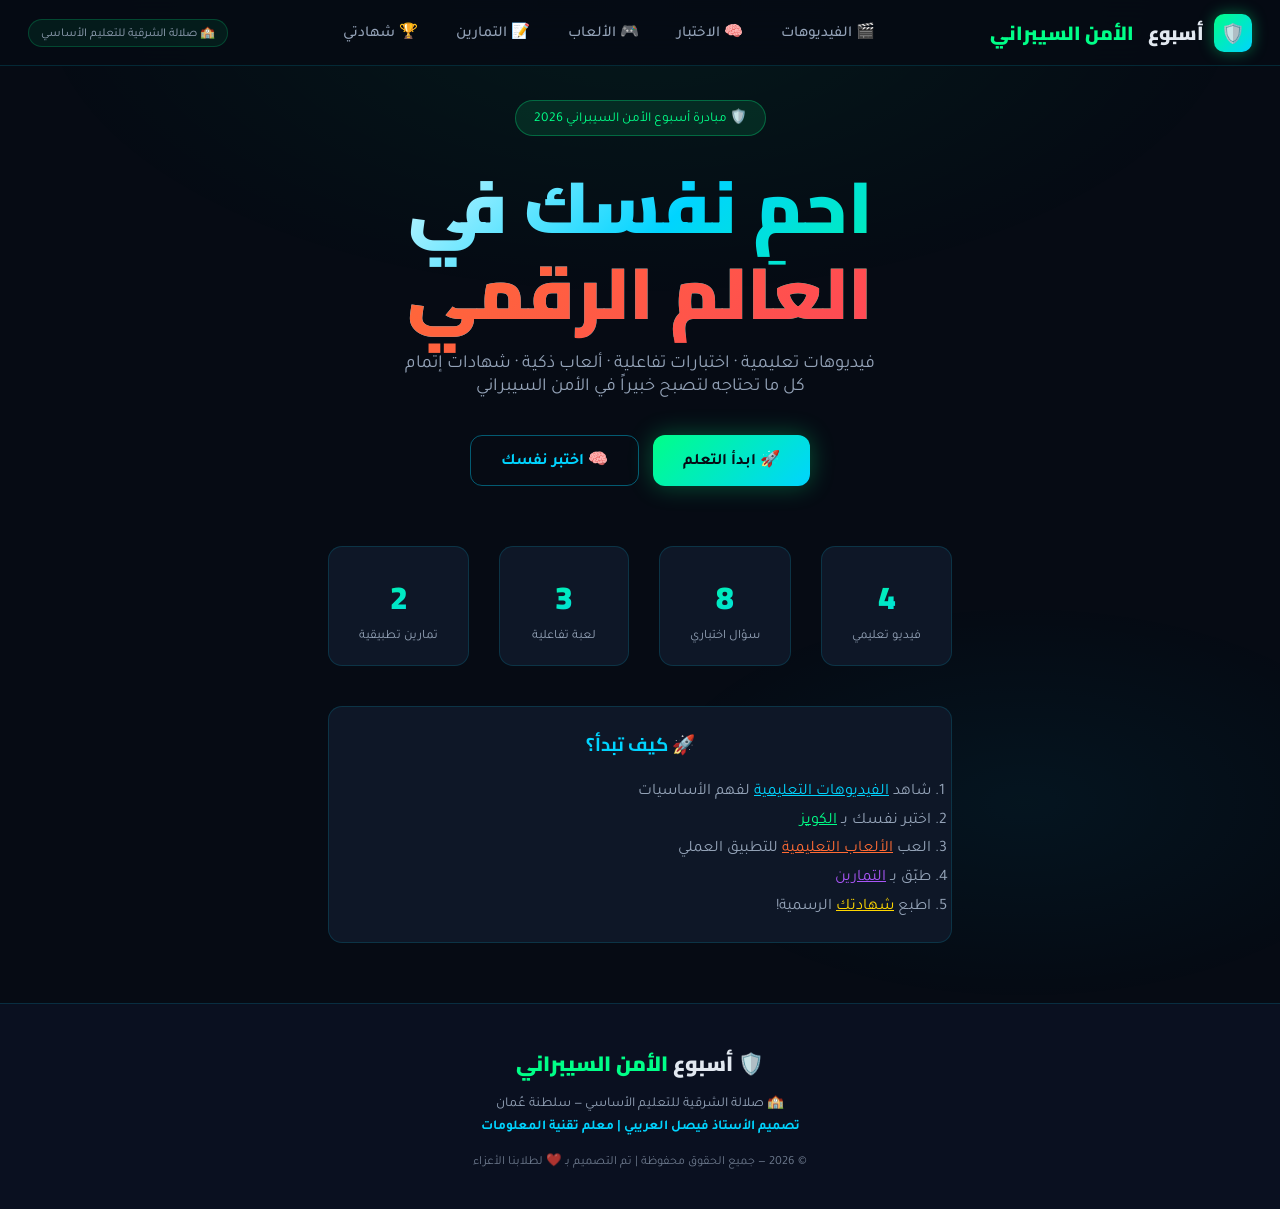
==== commit 1e27376f: "Update index.html" ====
--- a/index.html
+++ b/index.html
@@ -78,7 +78,7 @@
 <footer>
   <div class="footer-logo">🛡️ أسبوع <span>الأمن السيبراني</span></div>
   <div class="footer-school">🏫 صلالة الشرقية للتعليم الأساسي — سلطنة عُمان</div>
-  <div class="footer-teacher">الأستاذ فيصل العريبي | معلم تقنية المعلومات</div>
+  <div class="footer-teacher"> تصميم الأستاذ فيصل العريبي  | معلم تقنية المعلومات</div>
   <div class="footer-copy">© 2026 — جميع الحقوق محفوظة | تم التصميم بـ ❤️ لطلابنا الأعزاء</div>
 </footer>
 
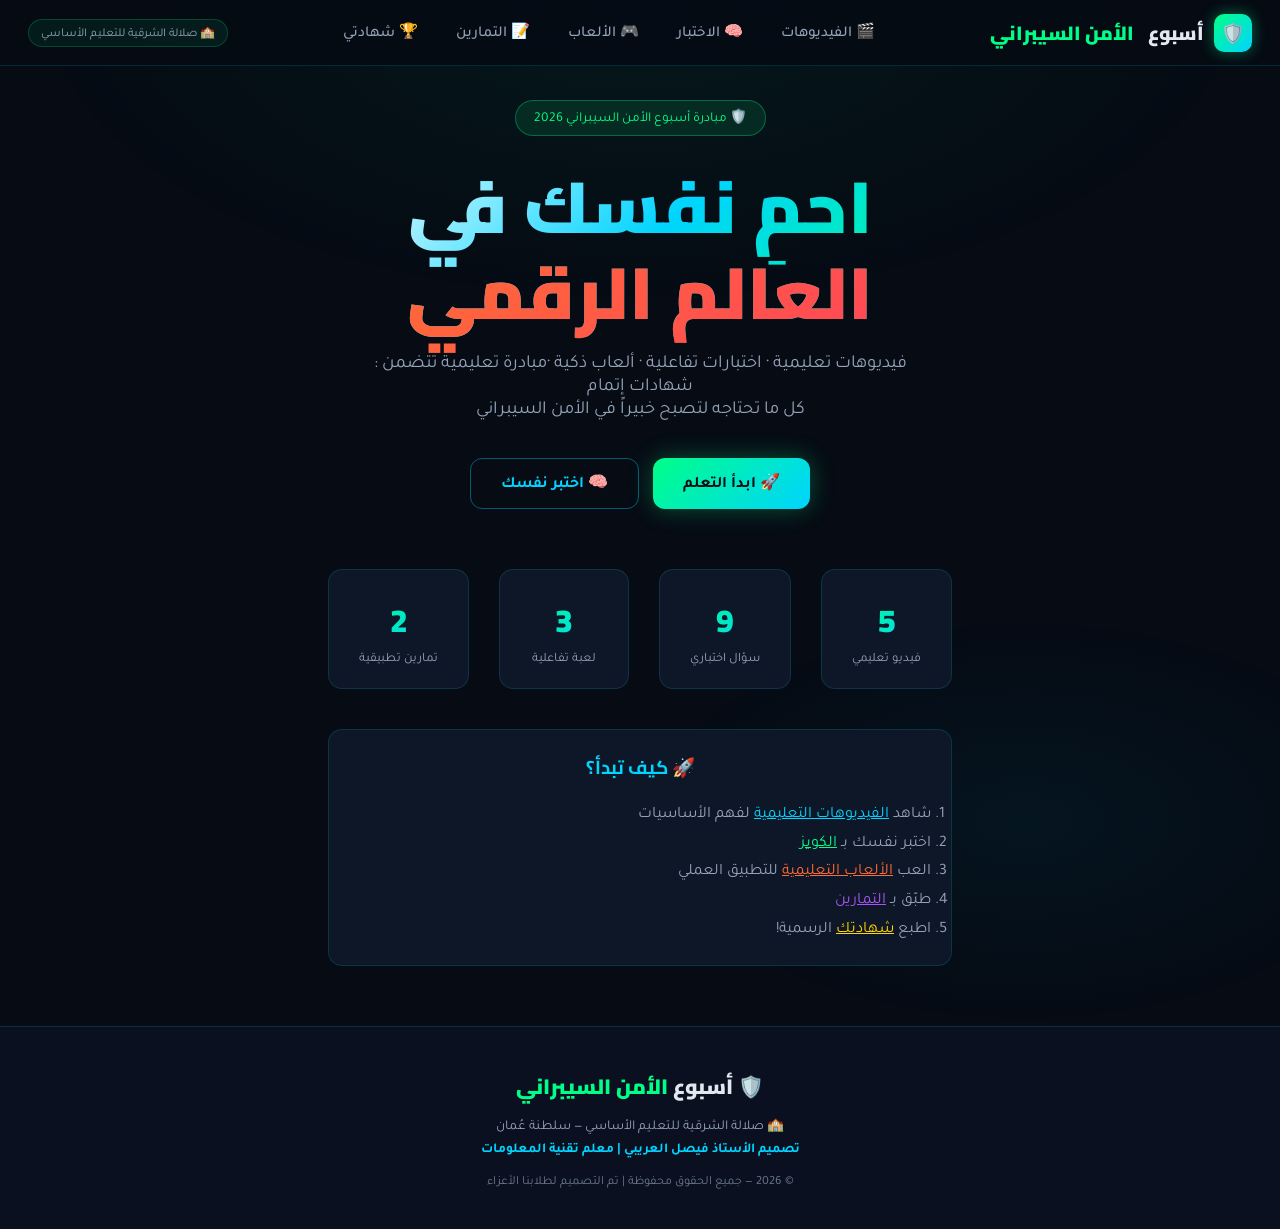
==== commit e2f10866: "Update index.html" ====
--- a/index.html
+++ b/index.html
@@ -4,7 +4,7 @@
 <head>
 <meta charset="UTF-8">
 <meta name="viewport" content="width=device-width, initial-scale=1.0">
-<title>أسبوع الأمن السيبراني | صلالة الشرقية للتعليم الأساسي</title>
+<title>أسبوع الأمن السيبراني | مدرسة صلالة الشرقية للتعليم الأساسي</title>
 <link href="https://fonts.googleapis.com/css2?family=Cairo:wght@300;400;600;700;900&family=Tajawal:wght@300;400;500;700;800&display=swap" rel="stylesheet">
 <link rel="stylesheet" href="css/style.css">
 </head>
@@ -38,7 +38,7 @@
   <div style="position:relative;z-index:2">
     <div class="hero-badge">🛡️ مبادرة  أسبوع الأمن السيبراني 2026</div>
     <h1>احمِ نفسك في<br><span>العالم الرقمي</span></h1>
-    <p class="hero-sub">فيديوهات تعليمية · اختبارات تفاعلية · ألعاب ذكية · شهادات إتمام<br>كل ما تحتاجه لتصبح خبيراً في الأمن السيبراني</p>
+    <p class="hero-sub">فيديوهات تعليمية · اختبارات تفاعلية · ألعاب ذكية ·مبادرة تعليمية تتضمن : شهادات إتمام<br>كل ما تحتاجه لتصبح خبيراً في الأمن السيبراني</p>
     <div class="hero-btns">
       <a href="pages/videos.html" class="btn-primary">🚀 ابدأ التعلم</a>
       <a href="pages/quiz.html" class="btn-secondary">🧠 اختبر نفسك</a>
@@ -79,7 +79,7 @@
   <div class="footer-logo">🛡️ أسبوع <span>الأمن السيبراني</span></div>
   <div class="footer-school">🏫 صلالة الشرقية للتعليم الأساسي — سلطنة عُمان</div>
   <div class="footer-teacher"> تصميم الأستاذ فيصل العريبي  | معلم تقنية المعلومات</div>
-  <div class="footer-copy">© 2026 — جميع الحقوق محفوظة | تم التصميم بـ ❤️ لطلابنا الأعزاء</div>
+  <div class="footer-copy">© 2026 — جميع الحقوق محفوظة | تم التصميم  لطلابنا الأعزاء</div>
 </footer>
 
 <script src="js/main.js"></script>
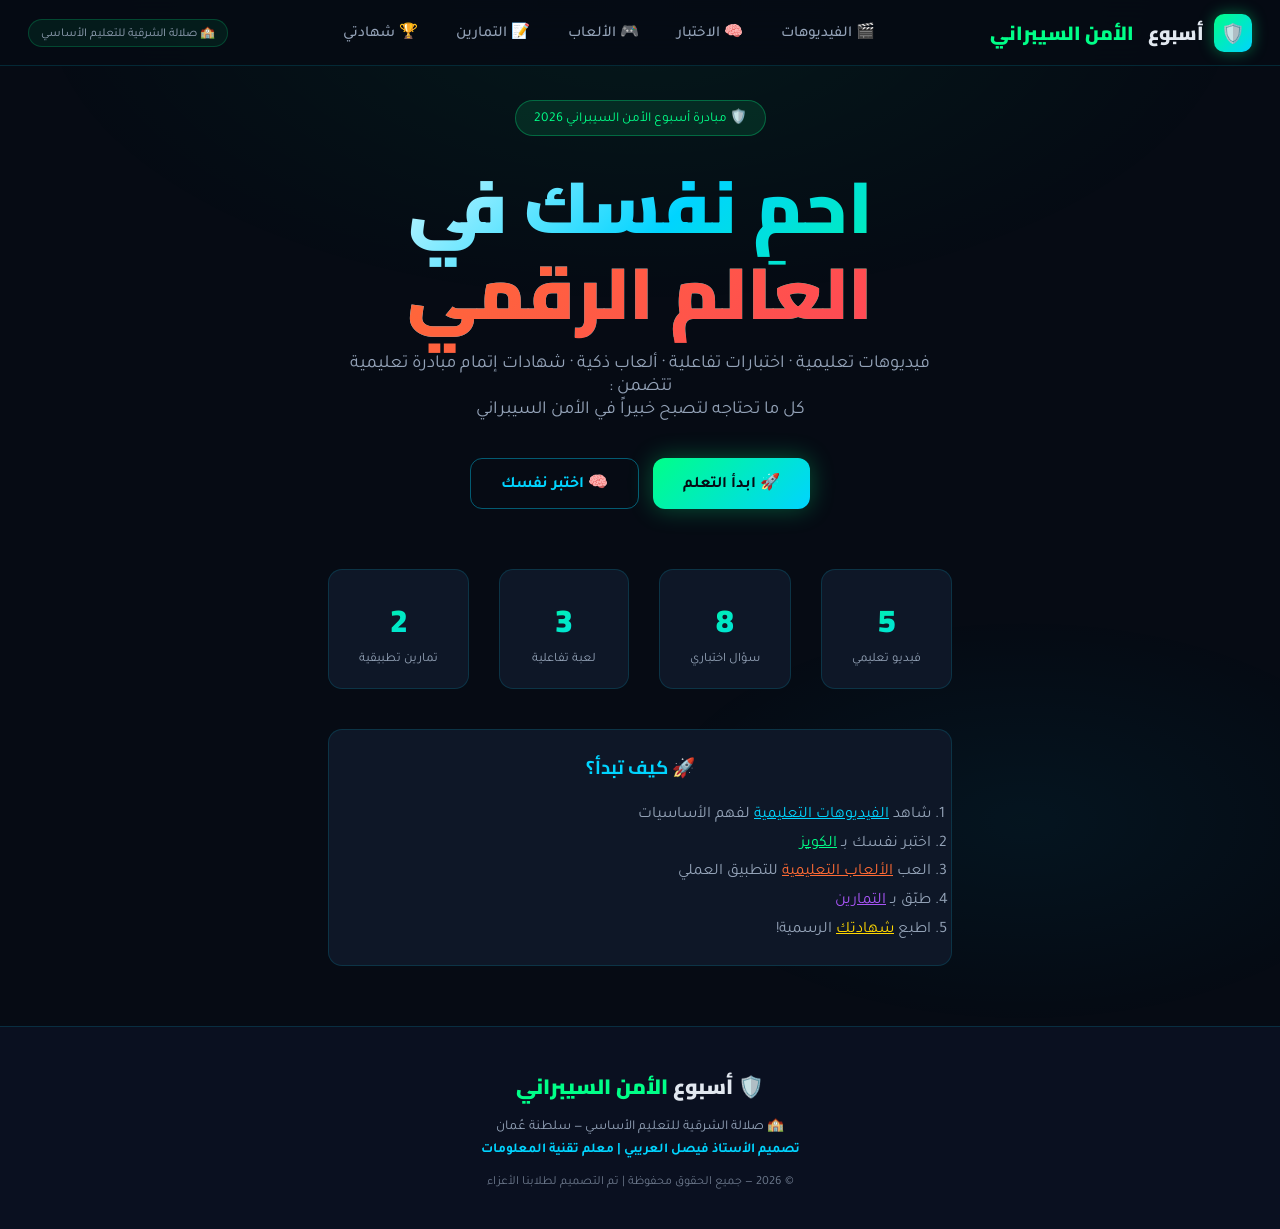
==== commit 4d32ede6: "Update index.html" ====
--- a/index.html
+++ b/index.html
@@ -38,7 +38,7 @@
   <div style="position:relative;z-index:2">
     <div class="hero-badge">🛡️ مبادرة  أسبوع الأمن السيبراني 2026</div>
     <h1>احمِ نفسك في<br><span>العالم الرقمي</span></h1>
-    <p class="hero-sub">فيديوهات تعليمية · اختبارات تفاعلية · ألعاب ذكية ·مبادرة تعليمية تتضمن : شهادات إتمام<br>كل ما تحتاجه لتصبح خبيراً في الأمن السيبراني</p>
+    <p class="hero-sub">فيديوهات تعليمية · اختبارات تفاعلية · ألعاب ذكية · شهادات إتمام مبادرة تعليمية تتضمن : <br>كل ما تحتاجه لتصبح خبيراً في الأمن السيبراني</p>
     <div class="hero-btns">
       <a href="pages/videos.html" class="btn-primary">🚀 ابدأ التعلم</a>
       <a href="pages/quiz.html" class="btn-secondary">🧠 اختبر نفسك</a>
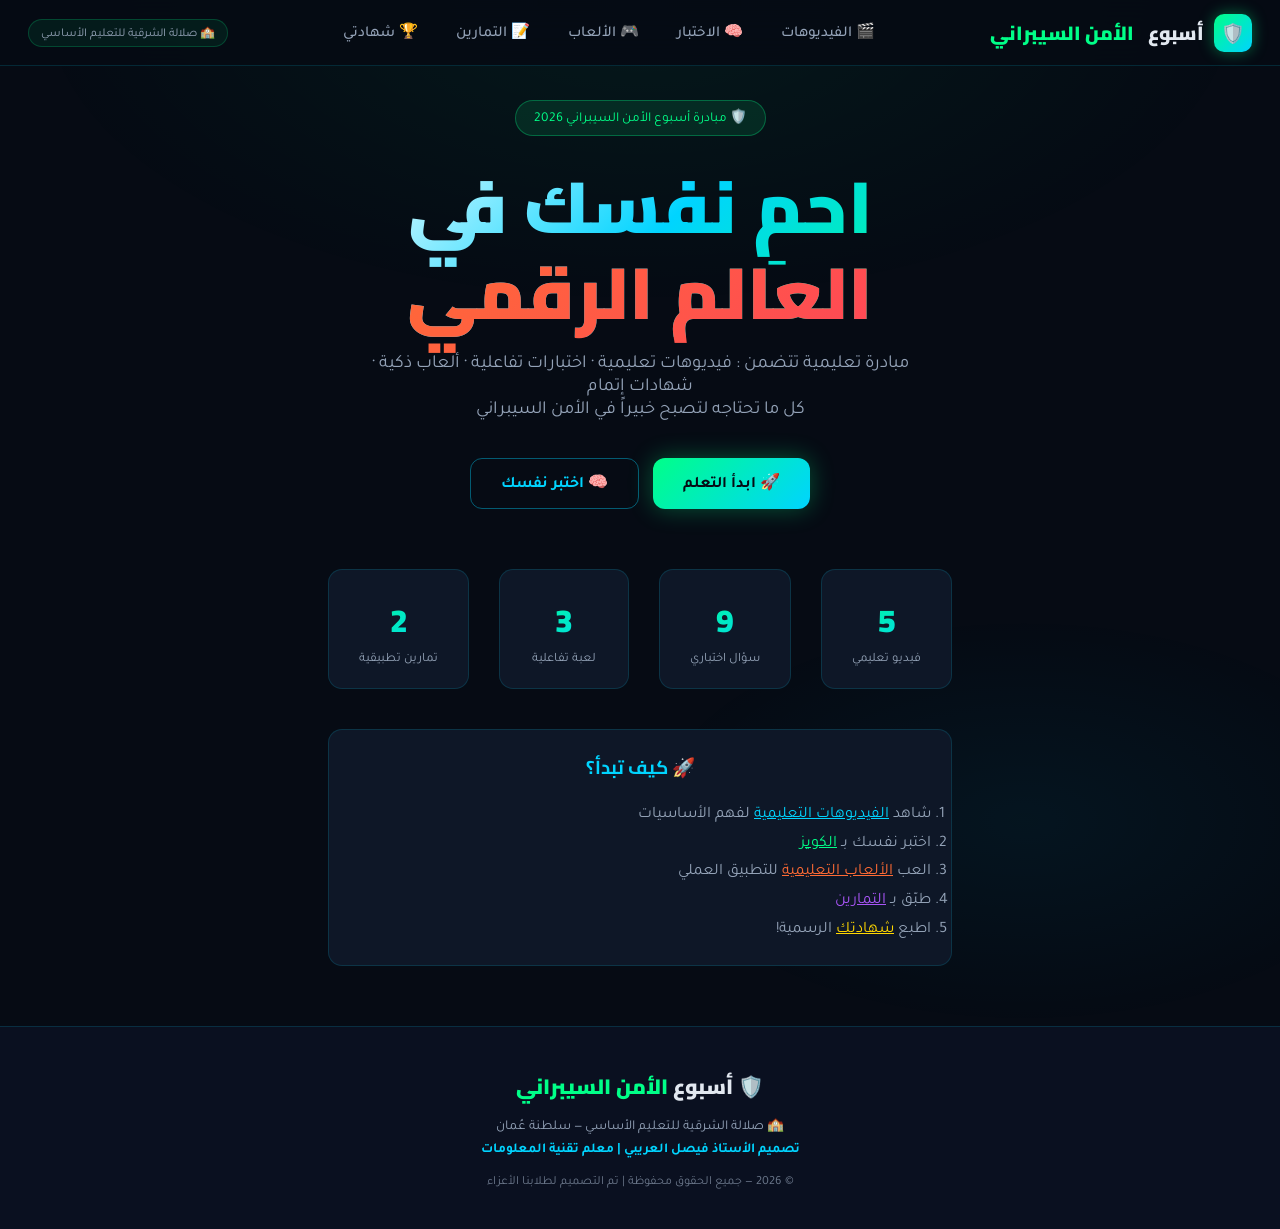
==== commit 0a0ce272: "Update index.html" ====
--- a/index.html
+++ b/index.html
@@ -38,7 +38,7 @@
   <div style="position:relative;z-index:2">
     <div class="hero-badge">🛡️ مبادرة  أسبوع الأمن السيبراني 2026</div>
     <h1>احمِ نفسك في<br><span>العالم الرقمي</span></h1>
-    <p class="hero-sub">فيديوهات تعليمية · اختبارات تفاعلية · ألعاب ذكية · شهادات إتمام مبادرة تعليمية تتضمن : <br>كل ما تحتاجه لتصبح خبيراً في الأمن السيبراني</p>
+    <p class="hero-sub"> مبادرة تعليمية تتضمن : فيديوهات تعليمية · اختبارات تفاعلية · ألعاب ذكية · شهادات إتمام  <br>كل ما تحتاجه لتصبح خبيراً في الأمن السيبراني</p>
     <div class="hero-btns">
       <a href="pages/videos.html" class="btn-primary">🚀 ابدأ التعلم</a>
       <a href="pages/quiz.html" class="btn-secondary">🧠 اختبر نفسك</a>
